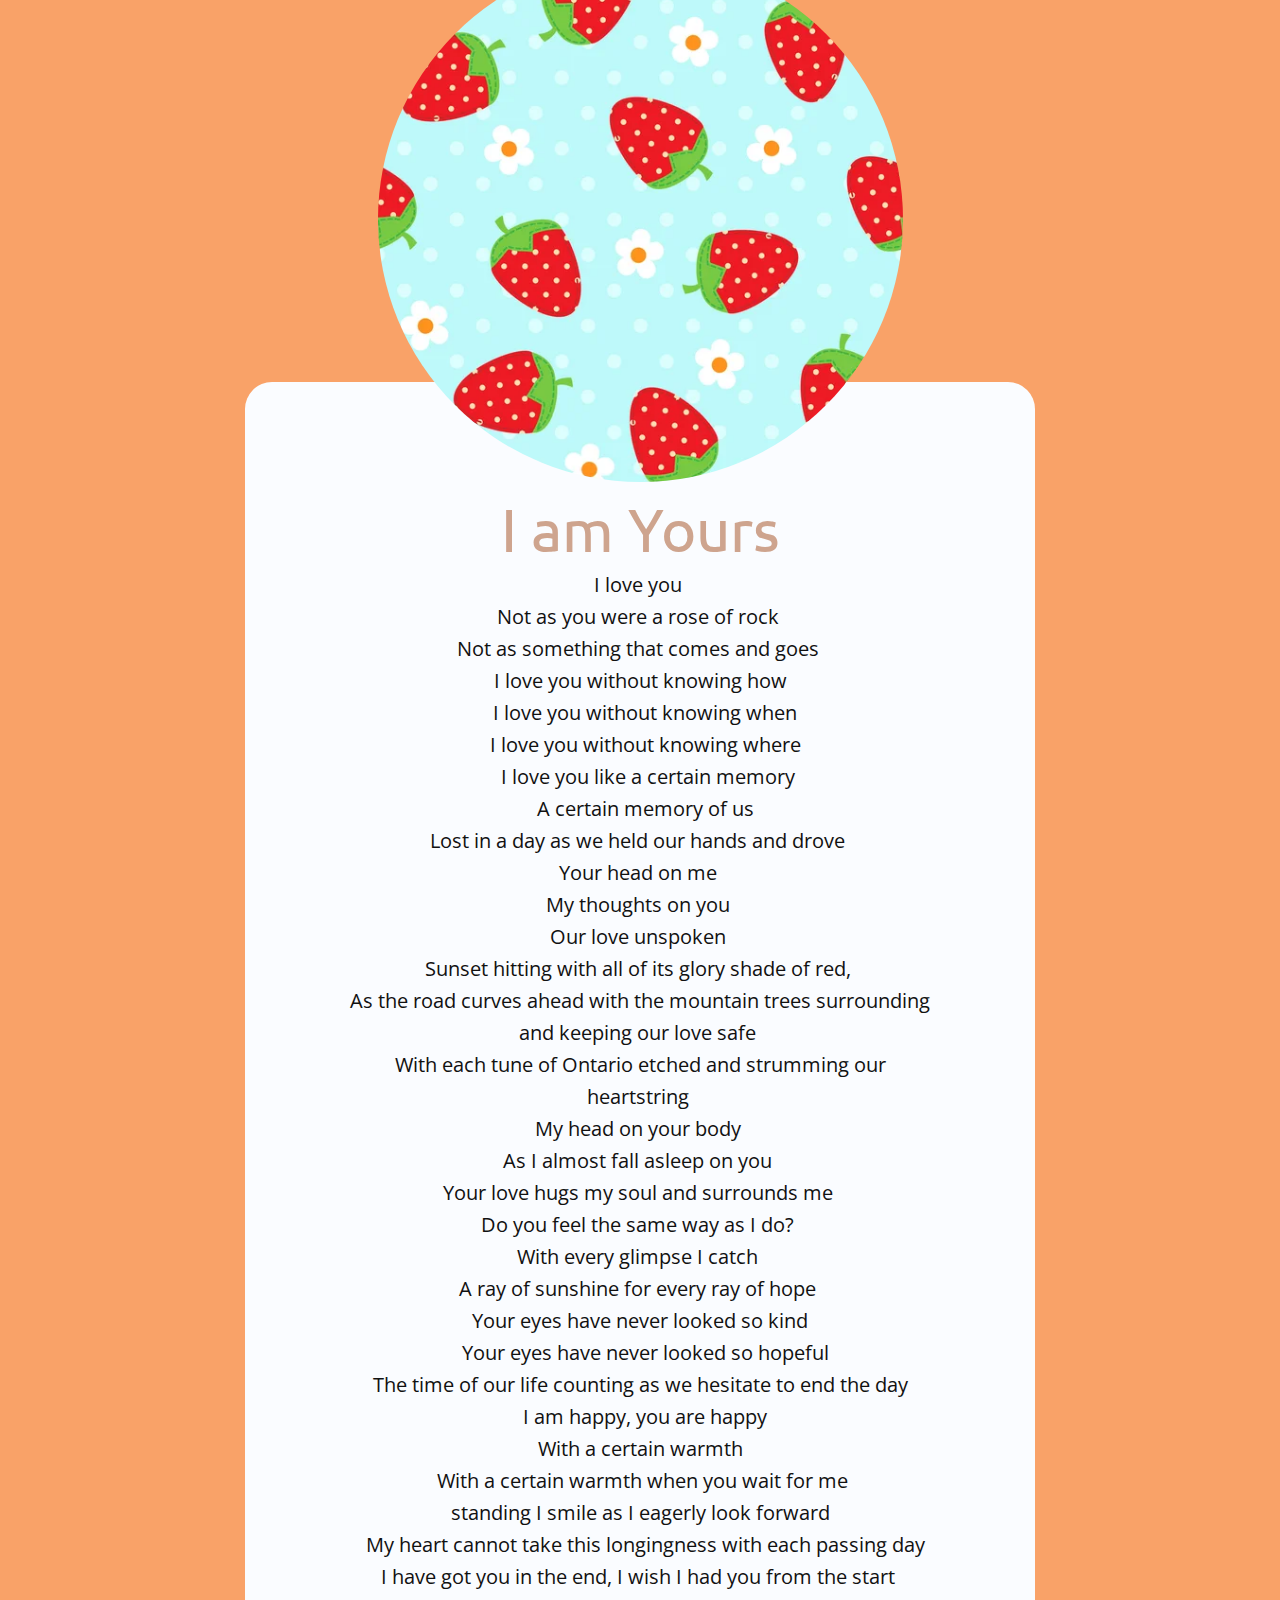
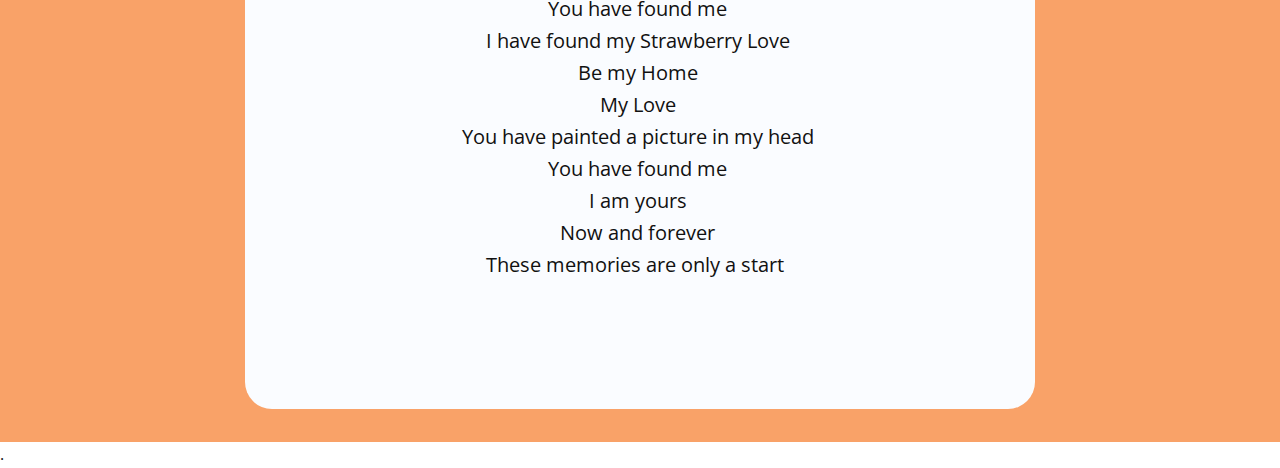
==== index.html @ c242d589 "first version" ====
<!DOCTYPE html>
<html style="font-size: 16px;">

<head>
  <meta name="viewport" content="width=device-width, initial-scale=1.0">
  <meta charset="utf-8">
  <meta name="keywords" content="What&amp;apos;s your wedding ceremony style?">
  <meta name="description" content="">
  <meta name="page_type" content="np-template-header-footer-from-plugin">
  <title>Page 5</title>
  <link rel="stylesheet" href="nicepage.css" media="screen">
  <link rel="stylesheet" href="Page-5.css" media="screen">
  <script class="u-script" type="text/javascript" src="jquery-1.9.1.min.js" defer=""></script>
  <script class="u-script" type="text/javascript" src="nicepage.js" defer=""></script>
  <meta name="generator" content="Nicepage 4.4.3, nicepage.com">
  <link id="u-theme-google-font" rel="stylesheet"
    href="https://fonts.googleapis.com/css?family=Roboto:100,100i,300,300i,400,400i,500,500i,700,700i,900,900i|Open+Sans:300,300i,400,400i,600,600i,700,700i,800,800i">
  <link id="u-page-google-font" rel="stylesheet"
    href="https://fonts.googleapis.com/css?family=Ubuntu:300,300i,400,400i,500,500i,700,700i|Open+Sans:300,300i,400,400i,600,600i,700,700i,800,800i">


  <script type="application/ld+json">{
		"@context": "http://schema.org",
		"@type": "Organization",
		"name": ""
}</script>
  <meta name="theme-color" content="#3091ec">
  <meta property="og:title" content="Page 5">
  <meta property="og:type" content="website">
</head>

<body data-home-page="https://website1415471.nicepage.io/Page-5.html?version=4dd85f07-d560-4318-b8b5-01919e36c447"
  data-home-page-title="Page 5" class="u-body u-xl-mode">
  <section class="u-align-center u-clearfix u-custom-color-1 u-section-1" id="carousel_1bc1">
    <div class="u-clearfix u-sheet u-sheet-1">
      <div class="u-clearfix u-gutter-46 u-layout-wrap u-layout-wrap-1">
        <div class="u-gutter-0 u-layout">
          <div class="u-layout-col">
            <div
              class="u-align-center u-container-style u-custom-color-2 u-layout-cell u-radius-50 u-shape-round u-size-60 u-layout-cell-1">
              <div class="u-container-layout u-container-layout-1">
                <h1 class="u-custom-font u-font-ubuntu u-text u-text-palette-2-base u-text-1" spellcheck="false">I am
                  Yours</h1>
                <p class="u-custom-font u-font-open-sans u-large-text u-text u-text-variant u-text-2"
                  spellcheck="false"> I love you&nbsp;<br>Not as you were a rose of rock&nbsp;<br>Not as something that
                  comes and goes&nbsp;<br>I love you without knowing how<br>&nbsp; I love you without knowing
                  when<br>&nbsp; I love you without knowing where<br>&nbsp; &nbsp;I love you like a certain
                  memory<br>&nbsp; &nbsp;A certain memory of us&nbsp;<br>Lost in a day as we held our hands and
                  drove&nbsp;<br>Your head on me&nbsp;<br>My thoughts on you&nbsp;<br>Our love unspoken&nbsp;<br>Sunset
                  hitting with all of its glory shade of red,&nbsp;<br>As the road curves ahead with the mountain trees
                  surrounding
                  and keeping our love safe&nbsp;<br>With each tune of Ontario etched and strumming our
                  heartstring&nbsp;<br>My head on your body&nbsp;<br>As I almost
                  fall asleep on you&nbsp;<br>Your love hugs
                  my soul and surrounds me&nbsp;<br>Do you feel
                  the same way as I do?&nbsp;<br>With every
                  glimpse I catch&nbsp;<br>A ray of
                  sunshine for every ray of hope&nbsp;<br>Your eyes
                  have never looked so kind<br>&nbsp; &nbsp;Your eyes
                  have never looked so hopeful&nbsp;<br>The time of our life counting as we hesitate to end the
                  day<br>&nbsp; I am happy, you are happy<br>With a certain warmth<br>&nbsp; With a certain warmth when
                  you wait for me&nbsp;<br>standing
                  I smile as I eagerly look forward<br>&nbsp; &nbsp;My heart cannot take this longingness with each
                  passing day&nbsp;<br>I have got you in the end, I wish I had you from the start&nbsp;<br>You have
                  found me&nbsp;<br>I have found my Strawberry Love&nbsp;<br>Be my Home&nbsp;<br>My Love&nbsp;<br>You
                  have painted a picture in my head&nbsp;<br>You have found me&nbsp;<br>I am yours&nbsp;<br>Now and
                  forever&nbsp;<br>These memories are only a start&nbsp;&nbsp;
                </p>
              </div>
            </div>
          </div>
        </div>
      </div>
      <div class="u-expanded-width-xs u-image u-image-circle u-preserve-proportions u-image-1" data-image-width="555"
        data-image-height="600">
        <div class="u-preserve-proportions-child" style="padding-top: 100%;"></div>
      </div>
    </div>
  </section>




  </a>.
  </section>
</body>

</html>
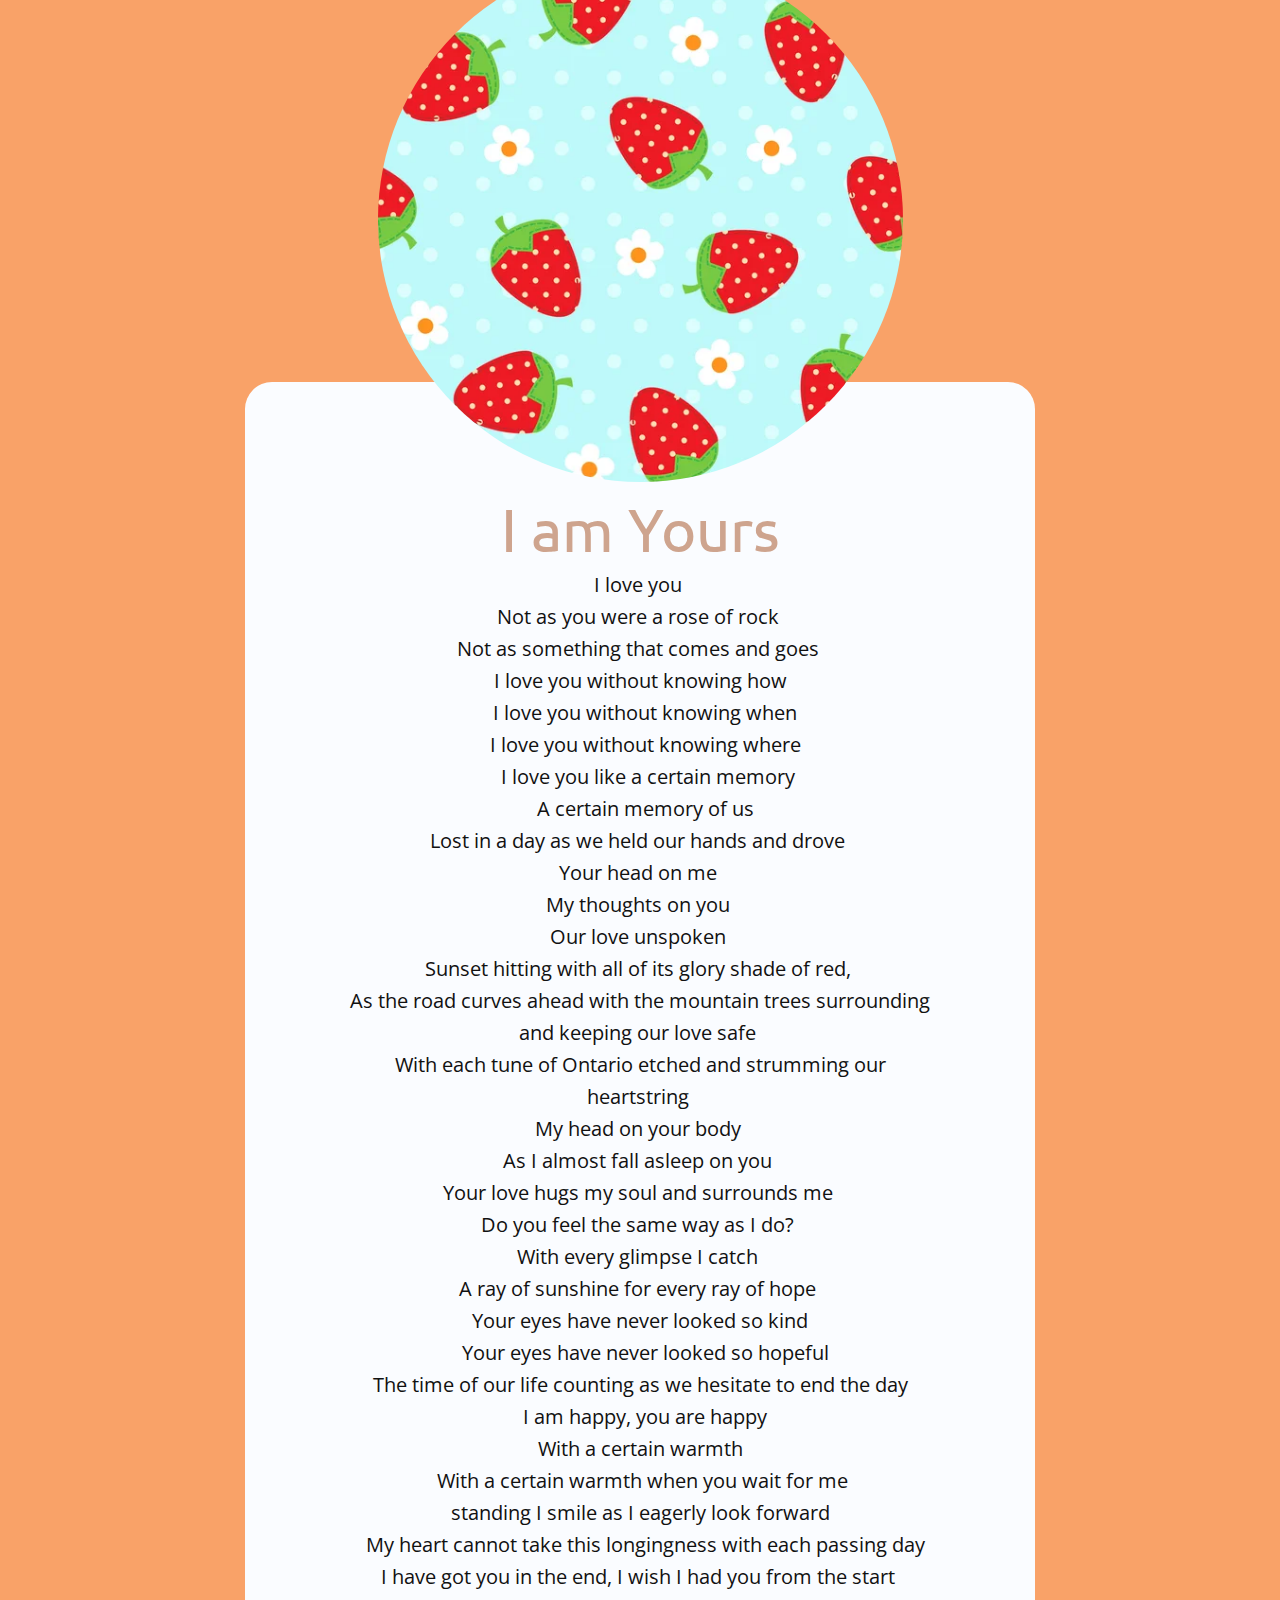
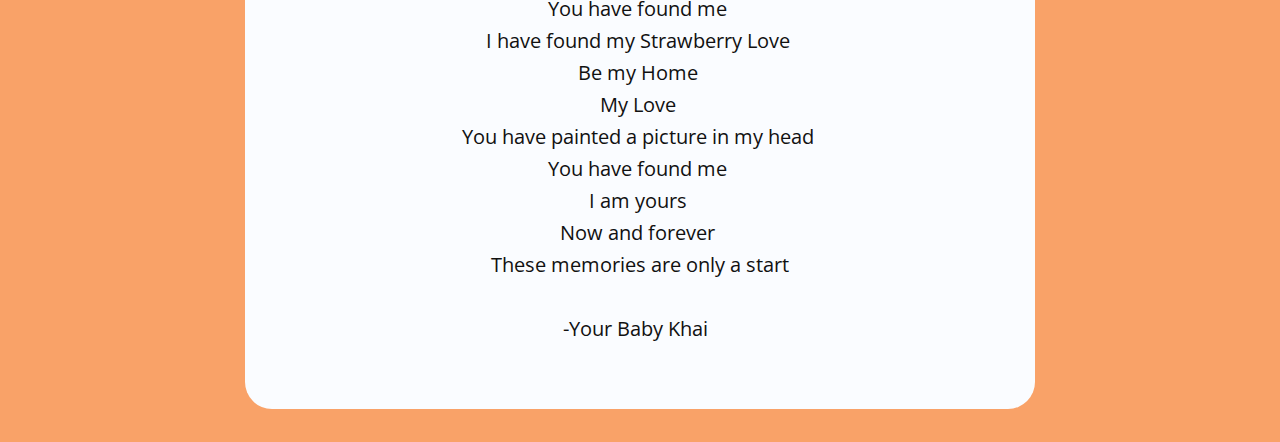
==== commit f816d1ef: "Add files via upload" ====
--- a/index.html
+++ b/index.html
@@ -29,7 +29,7 @@
   <meta property="og:type" content="website">
 </head>
 
-<body data-home-page="https://website1415471.nicepage.io/Page-5.html?version=4dd85f07-d560-4318-b8b5-01919e36c447"
+<body data-home-page="https://website1415471.nicepage.io/Page-5.html?version=b6f3a76a-8194-45ac-95bd-5e81730a33c0"
   data-home-page-title="Page 5" class="u-body u-xl-mode">
   <section class="u-align-center u-clearfix u-custom-color-1 u-section-1" id="carousel_1bc1">
     <div class="u-clearfix u-sheet u-sheet-1">
@@ -64,7 +64,8 @@
                   passing day&nbsp;<br>I have got you in the end, I wish I had you from the start&nbsp;<br>You have
                   found me&nbsp;<br>I have found my Strawberry Love&nbsp;<br>Be my Home&nbsp;<br>My Love&nbsp;<br>You
                   have painted a picture in my head&nbsp;<br>You have found me&nbsp;<br>I am yours&nbsp;<br>Now and
-                  forever&nbsp;<br>These memories are only a start&nbsp;&nbsp;
+                  forever&nbsp;<br>These memories are only a start<br>
+                  <br>-Your Baby Khai&nbsp;&nbsp;
                 </p>
               </div>
             </div>
@@ -81,8 +82,6 @@
 
 
 
-  </a>.
-  </section>
 </body>
 
 </html>--- a/Page-5.css
+++ b/Page-5.css
@@ -91,35 +91,40 @@
 
 @media (max-width: 575px) {
   .u-section-1 .u-sheet-1 {
-    min-height: 1907px;
+    min-height: 2046px;
   }
 
   .u-section-1 .u-layout-wrap-1 {
-    width: 340px;
+    width: 386px;
+    margin-top: 264px;
+    margin-left: -23px;
+    margin-right: -23px;
   }
 
   .u-section-1 .u-layout-cell-1 {
-    min-height: 2158px;
+    min-height: 1808px;
   }
 
   .u-section-1 .u-text-1 {
     font-size: 1.875rem;
     width: auto;
-    margin-top: 129px;
+    font-weight: 700;
+    margin-top: 108px;
   }
 
   .u-section-1 .u-text-2 {
     font-size: 1.125rem;
     width: auto;
-    margin-top: 25px;
+    letter-spacing: 1px;
+    margin-top: 12px;
   }
 
   .u-section-1 .u-image-1 {
-    margin-top: -2341px;
-    margin-bottom: 2001px;
-    height: 340px;
+    margin-top: -2007px;
+    margin-bottom: 1667px;
     margin-right: initial;
     margin-left: initial;
     width: auto;
+    height: auto;
   }
 }